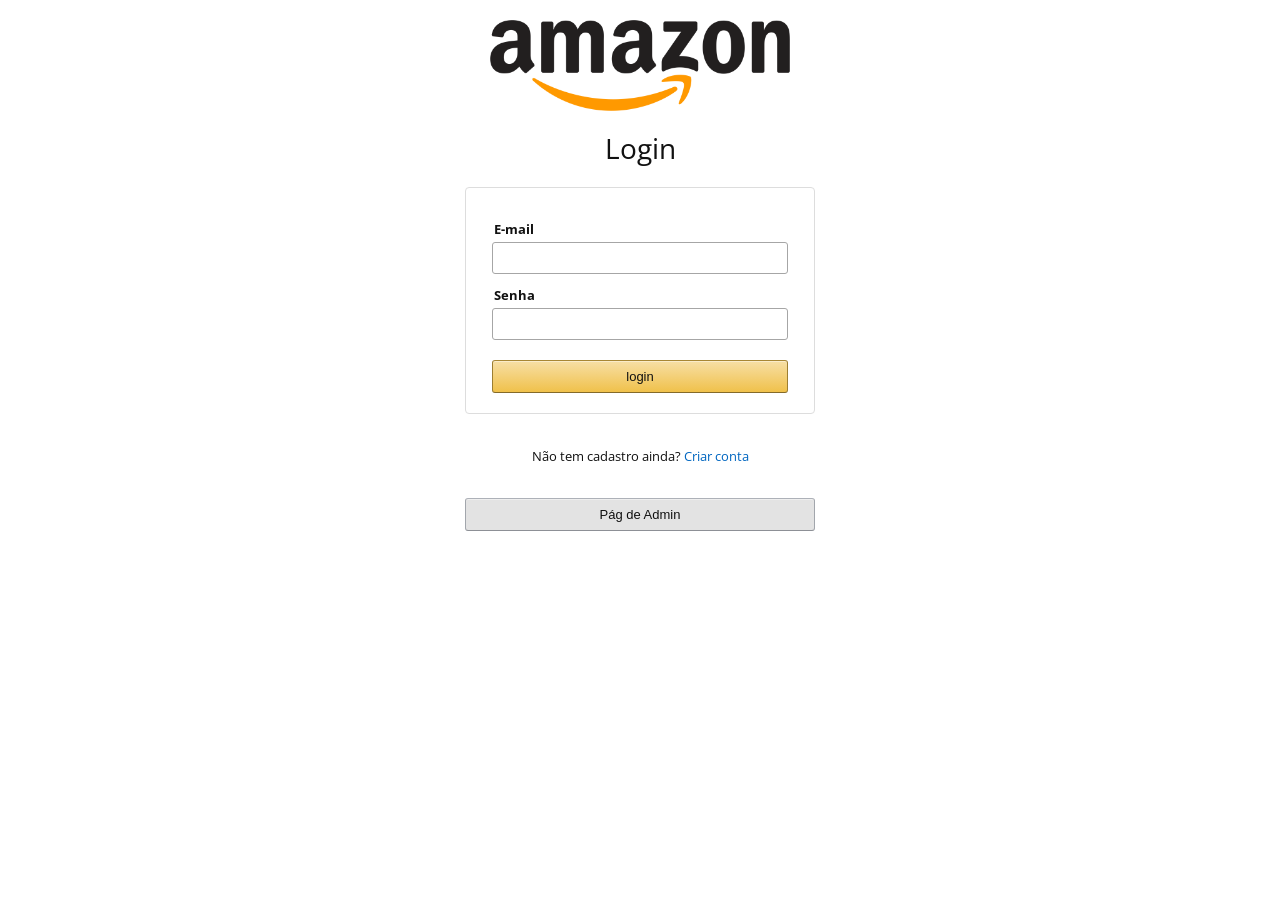
==== public/index.html @ 557f30f4 "Add files via upload" ====
<!DOCTYPE html>
<html lang="pt-br">
<head>
    <meta charset="UTF-8">
    <meta name="viewport" content="width=device-width, initial-scale=1.0">
    <title>LOGIN</title>
    <link rel="stylesheet" href="style.css">
</head>
<body>
    <img src="Amazon_logo.webp" alt="" width="300px">
    <h1>Login</h1>
    <br>

    <form action="">
        <label for="">E-mail</label>
        <br>
        <input type="text" id="email">

        <br><br>

        <label for="">Senha</label>
        <br>
        <input type="password" id="senha">

        <br><br>

        <button onclick="logar()">login</button>
    </form>

    <p>Não tem cadastro ainda? <a href="cadastro.html">Criar conta</a></p>

    <button onclick="admin()" id="adm">Pág de Admin</button>


    <script src="login.js"></script>

</body>
</html>
---- public/style.css ----
/* Importando uma fonte parecida com a da Amazon (opcional) */
@import url('https://fonts.googleapis.com/css2?family=Open+Sans:wght@400;600;700&display=swap');

body {
    font-family: 'Open Sans', Arial, sans-serif;
    background-color: #fff;
    color: #111;
    margin: 0;
    padding: 20px;
    display: flex;
    flex-direction: column;
    align-items: center;
}

h1 {
    font-size: 28px;
    font-weight: 400;
    margin-bottom: 20px;
    text-align: center;
}

/* Esconde as quebras de linha (<br>) para o CSS controlar o espaçamento */
br {
    display: none;
}

/* Estilo do Container principal (O "Card" da Amazon) */
form {
    width: 100%;
    max-width: 350px; /* Largura padrão de login da Amazon */
    border: 1px solid #ddd;
    border-radius: 4px;
    padding: 20px 26px;
    background-color: #fff;
    box-sizing: border-box;
    margin-bottom: 20px;
}

/* Labels (Textos acima dos inputs) */
label {
    display: block;
    font-size: 13px;
    font-weight: 700;
    margin-top: 12px;
    margin-bottom: 4px;
    padding-left: 2px;
}

/* Inputs de texto e senha */
input[type="text"], 
input[type="password"], 
input[type="number"] {
    width: 100%;
    box-sizing: border-box;
    padding: 7px 10px;
    border: 1px solid #a6a6a6;
    border-radius: 3px;
    font-size: 14px;
    outline: none;
    transition: all 0.2s;
}

/* Efeito de foco inspirado na Amazon (borda laranja com sombra) */
input[type="text"]:focus, 
input[type="password"]:focus, 
input[type="number"]:focus {
    border-color: #e77600;
    box-shadow: 0 0 3px 2px rgba(228,121,17,.5);
}

/* Inputs bloqueados (readonly) */
input[readonly] {
    background-color: #f3f3f3;
    color: #555;
    border-color: #ddd;
}

/* Botões Estilo Amazon */
button {
    width: 100%;
    background: linear-gradient(to bottom, #f7dfa5, #f0c14b);
    border: 1px solid;
    border-color: #a88734 #9c7e31 #846a29;
    border-radius: 3px;
    color: #111;
    padding: 8px 0;
    font-size: 13px;
    cursor: pointer;
    margin-top: 20px;
    box-shadow: 0 1px 0 rgba(255,255,255,.4) inset;
}

button:hover {
    background: linear-gradient(to bottom, #f5d78e, #eeb933);
}

button:active {
    background: #f0c14b;
    box-shadow: 0 1px 3px rgba(0,0,0,.2) inset;
}

/* Estilo para links */
a {
    color: #0066c0;
    text-decoration: none;
}

a:hover {
    color: #c45500;
    text-decoration: underline;
}

p {
    font-size: 13px;
}

/* Ajustes específicos para a página de Admin (Botões lado a lado) */
form button[type="button"],
form button[type="reset"],
form button[onclick="atualizarDados()"],
form button[onclick="deletarDados()"] {
    width: 48%; /* Coloca dois botões por linha */
    display: inline-block;
    margin-top: 10px;
}

/* Botão solto fora do form (Ex: "Pág de Admin") */
body > button {
    max-width: 350px;
    background: #e3e3e3;
    border-color: #adb1b8 #a2a6ac #8d9096;
}

body > button:hover {
    background: #d9d9d9;
}

td{
    background-color: #f0c14b;
}
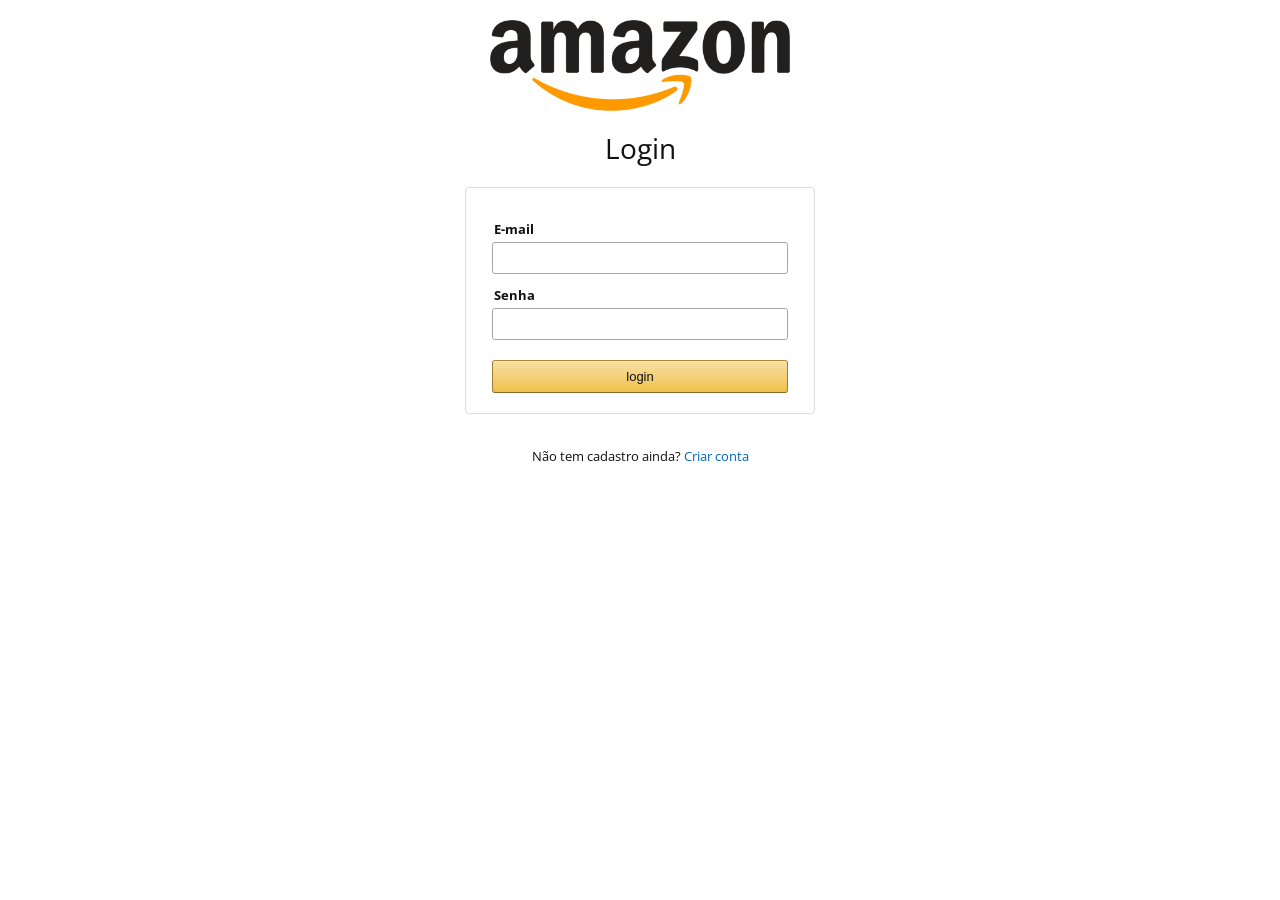
==== commit ce73cf5d: "Fix HTML structure in index.html" ====
--- a/public/index.html
+++ b/public/index.html
@@ -29,10 +29,9 @@
 
     <p>Não tem cadastro ainda? <a href="cadastro.html">Criar conta</a></p>
 
-    <button onclick="admin()" id="adm">Pág de Admin</button>
 
 
     <script src="login.js"></script>
 
 </body>
-</html>+</html>
